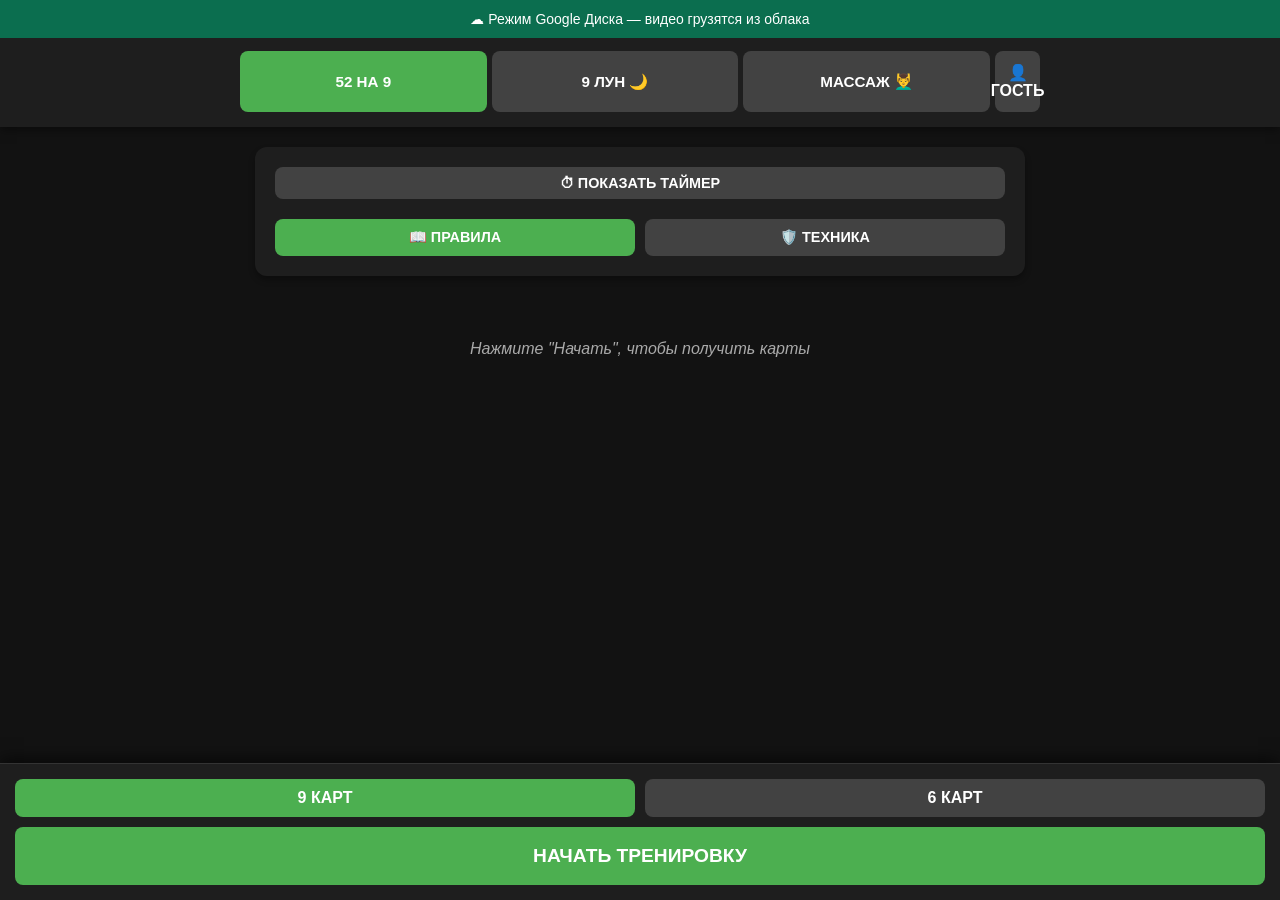
==== index.html @ 746282af "Add files via upload" ====
<!DOCTYPE html>
<html lang="ru">
<head>
    <meta charset="UTF-8">
    <meta name="viewport" content="width=device-width, initial-scale=1.0, maximum-scale=1.0, user-scalable=no, viewport-fit=cover">
    <title>52 на 9 - Тренировка</title>
    <link rel="manifest" href="manifest.json?v=5">
    <link rel="apple-touch-icon" href="apple-touch-icon.png?v=5">
    <meta name="apple-mobile-web-app-capable" content="yes">
    <meta name="apple-mobile-web-app-status-bar-style" content="black-translucent">
    <meta name="theme-color" content="#1E1E1E">
    <link rel="stylesheet" href="style.css?v=8">
</head>
<body class="app-mode">
    <header class="app-header">
        <h1 style="display: none;">Метод 52 на 9</h1>
        <div class="tabs" style="display: flex; gap: 5px; justify-content: center; width: 100%; max-width: 800px; margin: 0 auto;">
            <button id="tab-52" class="btn btn-primary" style="flex: 1; padding: 12px 5px; font-size: 0.95rem; border-radius: 8px;">52 на 9</button>
            <button id="tab-moons" class="btn btn-secondary" style="flex: 1; padding: 12px 5px; font-size: 0.95rem; border-radius: 8px;">9 Лун 🌙</button>
            <button id="tab-massage" class="btn btn-secondary" style="flex: 1; padding: 12px 5px; font-size: 0.95rem; border-radius: 8px;">Массаж 💆‍♂️</button>
            <button id="btn-profile" class="btn btn-secondary" style="padding: 12px; border-radius: 8px; width: 45px; display: flex; justify-content: center; align-items: center;" title="Профиль">👤</button>
        </div>
    </header>

    <main class="app-content">
        <section class="timer-section" id="timer-section">
            <button id="btn-toggle-timer" class="btn btn-secondary" style="width: 100%; margin-bottom: 10px; padding: 8px; font-size: 0.9rem;">⏱ Показать таймер</button>
            <div id="timer-content" style="display: none;">
                <div class="timer-display" id="timer" style="font-size: 2.5rem; margin-bottom: 10px;">00:00:00</div>
                <div class="timer-controls" style="display: flex; gap: 10px;">
                    <button id="btn-start-timer" class="btn btn-primary" style="flex: 1; padding: 10px; font-size: 1rem;">СТАРТ</button>
                    <button id="btn-reset-timer" class="btn btn-danger" style="flex: 1; padding: 10px; font-size: 1rem;">СБРОС</button>
                </div>
            </div>
            <div style="margin-top: 10px; display: flex; gap: 10px;">
                <button id="btn-rules" class="btn btn-primary" style="flex: 1; padding: 10px; font-size: 0.9rem;">📖 Правила</button>
                <button id="btn-safety" class="btn btn-secondary" style="flex: 1; padding: 10px; font-size: 0.9rem;">🛡️ Техника</button>
            </div>
        </section>

        <section class="cards-section" id="cards-section">
            <div id="cards-container" class="cards-container">
                <div class="empty-state" id="empty-state">
                    Нажмите "Начать", чтобы получить карты
                    <br><br>
                    <button id="btn-restore" class="btn btn-secondary" style="display: none;">Восстановить последнюю</button>
                </div>
            </div>
        </section>

        <!-- Раздел 9 Лун (Скрыт по умолчанию) -->
        <section class="moons-section" id="moons-section" style="display: none;">
            <div style="text-align: center; margin-bottom: 20px;">
                <h2 style="color: var(--primary-color);">Растяжка "9 Лун"</h2>
                
                <div id="moon-calculator" style="background: #2a2a2a; padding: 15px; border-radius: 12px; margin-top: 15px; text-align: left;">
                    <div style="font-size: 0.9rem; color: #aaa; margin-bottom: 5px;">Луна на сегодня (<span id="calc-date"></span>):</div>
                    <div style="font-size: 1.2rem; font-weight: bold; color: #fff;" id="calc-result">Вычисляю...</div>
                    <div style="font-size: 0.8rem; color: #888; margin-top: 5px;" id="calc-formula"></div>
                </div>

                <button id="btn-moons-intro" class="btn btn-secondary" style="width: 100%; margin-top: 15px;">📖 Что такое 9 MOON?</button>
            </div>
            <div id="moons-container" style="display: flex; flex-direction: column; gap: 10px;">
                <!-- Кнопки лун будут добавлены через JS -->
            </div>
        </section>

        <!-- Раздел Массаж (Скрыт по умолчанию) -->
        <section class="massage-section" id="massage-section" style="display: none;">
            <div style="text-align: center; margin-bottom: 20px;">
                <h2 style="color: var(--primary-color);">Курс "Массаж"</h2>
                <p style="color: var(--text-muted); font-size: 0.9rem;">Выберите урок</p>
            </div>
            <div id="massage-container" style="display: grid; grid-template-columns: repeat(auto-fill, minmax(300px, 1fr)); gap: 10px;">
                <!-- Кнопки массажа будут добавлены через JS -->
            </div>
        </section>
    </main>

    <nav class="app-bottom-bar" id="bottom-bar">
        <div style="display: flex; gap: 10px; width: 100%; margin-bottom: 10px;">
            <button id="btn-mode-9" class="btn btn-primary" style="flex: 1; padding: 10px;">9 карт</button>
            <button id="btn-mode-6" class="btn btn-secondary" style="flex: 1; padding: 10px;">6 карт</button>
        </div>
        <button id="btn-deal" class="btn btn-large btn-primary" style="margin-bottom: 0; padding: 18px;">НАЧАТЬ ТРЕНИРОВКУ</button>
    </nav>

    <!-- Модальное окно для видео -->
    <div id="video-modal" class="modal">
        <div class="modal-content">
            <div class="modal-header">
                <h2 id="modal-title">Карта</h2>
                <span class="close-btn" id="close-modal">&times;</span>
            </div>
            <div class="video-container">
                <img id="exercise-image" style="display: none; width: 100%; border-radius: 12px; margin-bottom: 15px;" />
                <video id="exercise-video" controls playsinline preload="metadata">
                    Ваш браузер не поддерживает видео.
                </video>
                <div style="display: flex; justify-content: center; gap: 15px; margin-top: 15px; padding: 0 15px 15px 15px;">
                    <button id="btn-rewind" class="btn btn-secondary" style="flex: 1; padding: 15px; font-size: 1.1rem;">⏪ -10 сек</button>
                    <button id="btn-forward" class="btn btn-secondary" style="flex: 1; padding: 15px; font-size: 1.1rem;">⏩ +10 сек</button>
                </div>
                <div id="modal-text" style="display: none; padding: 15px; color: #fff; background: var(--bg-color); border-top: 1px solid #333; font-size: 0.95rem; text-align: left; line-height: 1.5;">
                </div>
            </div>
        </div>
    </div>

    <!-- Модальное окно профиля -->
    <div id="profile-modal" class="modal">
        <div class="modal-content">
            <div class="modal-header">
                <h2>👤 Профиль</h2>
                <span class="close-btn" id="close-profile-modal">&times;</span>
            </div>
            <div style="padding: 15px;">
                <label style="color: #aaa; font-size: 0.9rem; display: block; margin-bottom: 5px;">Имя пользователя:</label>
                <div style="display: flex; gap: 10px; margin-bottom: 20px;">
                    <input type="text" id="profile-name-input" placeholder="Введите имя..." style="flex: 1; padding: 12px; border-radius: 8px; border: 1px solid #333; background: #222; color: #fff; font-size: 1rem;">
                    <button id="btn-login" class="btn btn-primary" style="padding: 12px 20px;">Войти</button>
                </div>
                
                <h3 style="color: #fff; margin-bottom: 10px; font-size: 1.1rem; display: flex; justify-content: space-between; align-items: center;">
                    История тренировок
                    <button id="btn-clear-history" class="btn btn-danger" style="font-size: 0.8rem; padding: 5px 10px; margin: 0; display: none;">Очистить всё</button>
                </h3>
                <div id="history-container" style="display: flex; flex-direction: column; gap: 10px; max-height: 40vh; overflow-y: auto;">
                    <div class="empty-state">История пуста. Войдите в профиль или начните тренировку.</div>
                </div>
            </div>
        </div>
    </div>

    <script src="massage_data.js?v=1"></script>
    <script src="moons_data.js?v=5"></script>
    <script src="video_sources.js?v=4"></script>
    <script src="app.js?v=28"></script>
</body>
</html>
---- style.css ----
:root {
    --primary-color: #4CAF50;
    --primary-dark: #388E3C;
    --danger-color: #F44336;
    --danger-dark: #D32F2F;
    --bg-color: #121212;
    --card-bg: #1E1E1E;
    --text-color: #FFFFFF;
    --text-muted: #AAAAAA;
    
    --suit-red: #FF5252;
    --suit-black: #E0E0E0;
}

* {
    box-sizing: border-box;
    margin: 0;
    padding: 0;
}

body.app-mode {
    font-family: 'Segoe UI', Tahoma, Geneva, Verdana, sans-serif;
    background-color: var(--bg-color);
    color: var(--text-color);
    line-height: 1.6;
    height: 100vh;
    height: 100dvh; /* For mobile browsers with dynamic UI */
    display: flex;
    flex-direction: column;
    overflow: hidden;
    user-select: none;
    -webkit-user-select: none;
    -webkit-touch-callout: none;
    margin: 0;
    padding: 0;
}

.app-header {
    background-color: var(--card-bg);
    padding: calc(15px + env(safe-area-inset-top)) 20px 15px;
    text-align: center;
    box-shadow: 0 2px 10px rgba(0,0,0,0.5);
    z-index: 10;
}

h1 {
    font-size: 1.5rem;
    margin: 0;
    color: var(--primary-color);
}

.app-content {
    flex: 1;
    overflow-y: auto;
    padding: 20px 15px;
    -webkit-overflow-scrolling: touch;
    width: 100%;
    max-width: 800px;
    margin: 0 auto;
}

.app-bottom-bar {
    background-color: var(--card-bg);
    padding: 15px;
    padding-bottom: calc(15px + env(safe-area-inset-bottom));
    border-top: 1px solid #333;
    box-shadow: 0 -4px 15px rgba(0,0,0,0.6);
    z-index: 100;
}

/* Timer */
.timer-section {
    background-color: var(--card-bg);
    border-radius: 12px;
    padding: 20px;
    text-align: center;
    margin-bottom: 20px;
    box-shadow: 0 4px 6px rgba(0,0,0,0.3);
}

.timer-display {
    font-size: 3rem;
    font-weight: bold;
    font-variant-numeric: tabular-nums;
    margin-bottom: 15px;
    letter-spacing: 2px;
}

.timer-controls {
    display: flex;
    justify-content: center;
    gap: 10px;
    flex-wrap: wrap;
}

/* Buttons */
.btn {
    border: none;
    border-radius: 8px;
    padding: 10px 20px;
    font-size: 1rem;
    font-weight: 600;
    cursor: pointer;
    transition: all 0.2s ease;
    text-transform: uppercase;
}

.btn:active {
    transform: scale(0.95);
}

.btn-primary {
    background-color: var(--primary-color);
    color: white;
}

.btn-primary:hover {
    background-color: var(--primary-dark);
}

.btn-secondary {
    background-color: #424242;
    color: white;
}

.btn-secondary:hover {
    background-color: #616161;
}

.btn-danger {
    background-color: var(--danger-color);
    color: white;
}

.btn-danger:hover {
    background-color: var(--danger-dark);
}

.btn-large {
    width: 100%;
    padding: 15px;
    font-size: 1.2rem;
    margin-bottom: 25px;
    background-color: var(--primary-color);
    color: white;
}

/* Cards Grid */
.cards-container {
    display: grid;
    grid-template-columns: repeat(3, 1fr);
    gap: 15px;
}

@media (max-width: 500px) {
    .cards-container {
        grid-template-columns: repeat(2, 1fr);
        gap: 10px;
    }
    
    .timer-display {
        font-size: 2.2rem;
    }
    
    .btn {
        padding: 12px 10px;
        font-size: 0.9rem;
    }
    
    .app-content {
        padding: 10px 10px 20px;
    }
    
    .modal-content {
        width: 100%;
        min-height: 100vh;
        border-radius: 0;
        justify-content: flex-start;
        margin: 0; /* No margin on mobile */
    }
    
    .modal-header {
        padding: 10px 15px;
    }
}

.empty-state {
    grid-column: 1 / -1;
    text-align: center;
    color: var(--text-muted);
    padding: 40px 0;
    font-style: italic;
}

.playing-card {
    background-color: #fdfdfd;
    border-radius: 10px;
    width: 100%;
    aspect-ratio: 353 / 497;
    max-height: 23vh;
    max-width: calc(23vh * (353 / 497));
    margin: 0 auto;
    cursor: pointer;
    transition: transform 0.3s, box-shadow 0.3s;
    box-shadow: 0 4px 8px rgba(0,0,0,0.4);
    position: relative;
    overflow: hidden; /* to ensure border-radius clips the image perfectly */
    user-select: none;
    animation: flipIn 0.5s ease forwards;
    opacity: 0;
}

.playing-card.image-card {
    background-size: cover;
    background-position: center;
    background-repeat: no-repeat;
    border: 2px solid #333;
}

@keyframes flipIn {
    0% { transform: perspective(400px) rotateY(90deg); opacity: 0; }
    100% { transform: perspective(400px) rotateY(0deg); opacity: 1; }
}

.playing-card:hover {
    transform: translateY(-5px);
    box-shadow: 0 8px 16px rgba(0,0,0,0.6);
}

.playing-card.red {
    color: var(--suit-red);
}

.playing-card.black {
    color: var(--suit-black);
    color: #111; /* Actual black for cards */
}

.card-value-top {
    align-self: flex-start;
    font-size: 1.2rem;
    font-weight: bold;
    line-height: 1;
}

.card-suit-center {
    font-size: 3rem;
}

.card-value-bottom {
    align-self: flex-end;
    font-size: 1.2rem;
    font-weight: bold;
    line-height: 1;
    transform: rotate(180deg);
}

/* Modal */
.modal {
    display: none;
    position: fixed;
    z-index: 1000;
    left: 0;
    top: 0;
    width: 100%;
    height: 100%;
    background-color: rgba(0, 0, 0, 0.9);
    align-items: flex-start; /* Start from top */
    justify-content: center;
    overflow-y: auto; /* Allow scrolling of the overlay */
    padding: 30px 0; /* Space at top and bottom */
}

.modal.active {
    display: flex;
    animation: fadeIn 0.3s;
}

@keyframes fadeIn {
    from { opacity: 0; }
    to { opacity: 1; }
}

.modal-content {
    background-color: var(--card-bg);
    width: 95%;
    max-width: 600px;
    height: auto; /* Let it grow */
    border-radius: 12px;
    overflow: hidden;
    display: flex;
    flex-direction: column;
    margin: auto; /* Center vertically if smaller than screen */
}

.modal-header {
    display: flex;
    justify-content: space-between;
    align-items: center;
    padding: 15px 20px;
    border-bottom: 1px solid #333;
}

.modal-header h2 {
    margin: 0;
    font-size: 1.3rem;
    display: flex;
    align-items: center;
    gap: 10px;
}

.close-btn {
    color: var(--text-muted);
    font-size: 28px;
    font-weight: bold;
    cursor: pointer;
}

.close-btn:hover,
.close-btn:focus {
    color: white;
}

.video-container {
    width: 100%;
    background: #000;
}

video {
    width: 100%;
    display: block;
    max-height: 70vh;
}
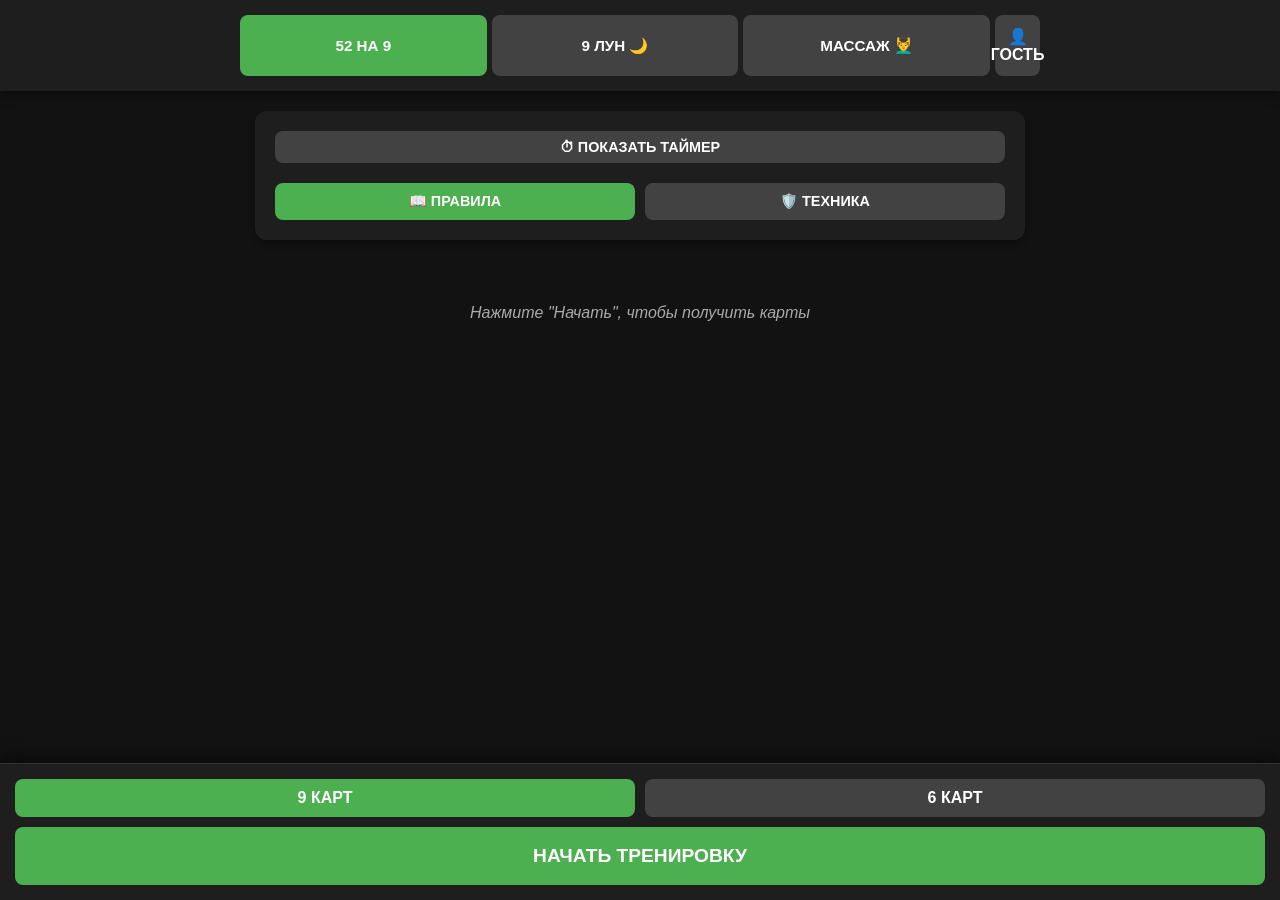
==== commit c223f631: "Add files via upload" ====
--- a/index.html
+++ b/index.html
@@ -136,6 +136,6 @@
     <script src="massage_data.js?v=1"></script>
     <script src="moons_data.js?v=5"></script>
     <script src="video_sources.js?v=4"></script>
-    <script src="app.js?v=28"></script>
+    <script src="app.js?v=30"></script>
 </body>
 </html>
